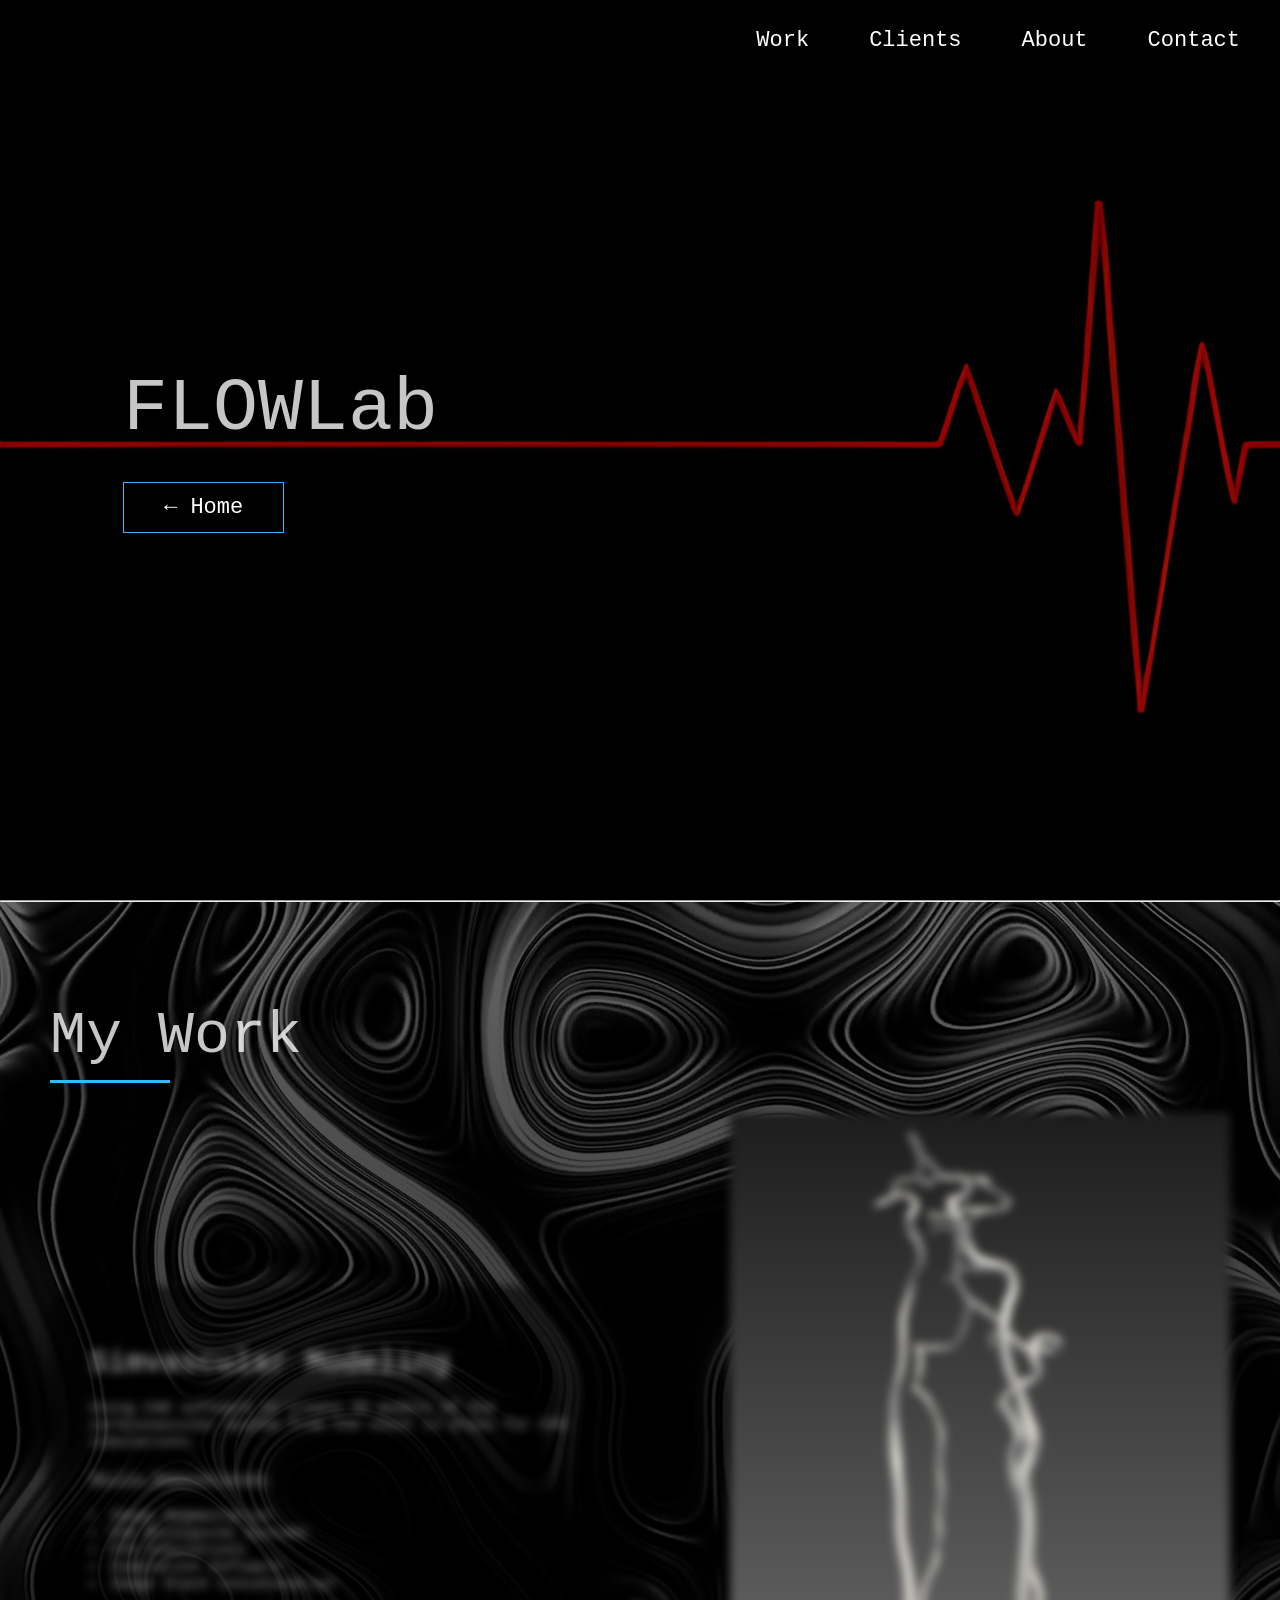
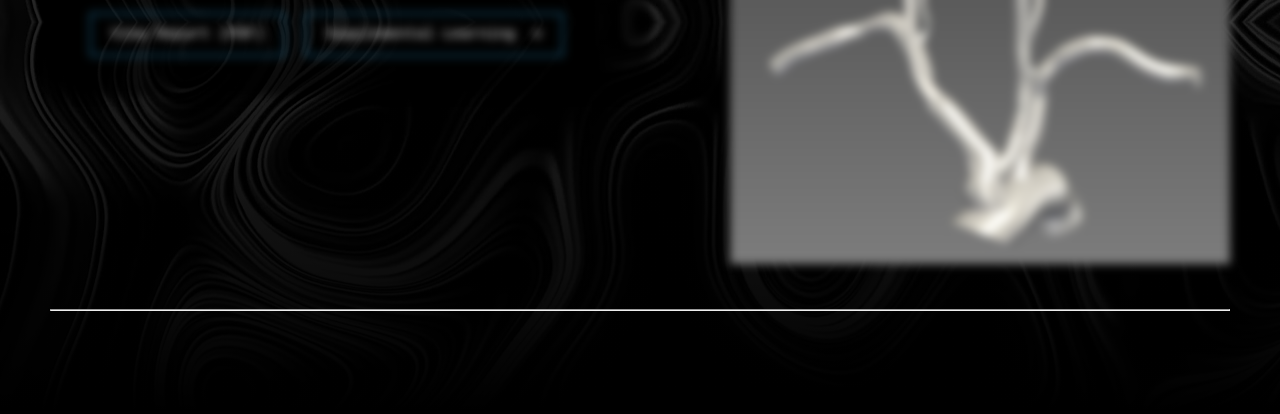
==== FLOWLab.html @ 14810cbc "Added pages for flowlab and pcb, images more compatible in work section" ====
<!DOCTYPE html>
<html lang="en">
<head>
    <meta charset="UTF-8">
    <meta name="viewport" content="width=device-width, initial-scale=1.0">
    <title>
        Sarthak Samal: FLOWLab
    </title>
    <link rel="icon" type="image/x-icon" href="/images/heart_circuit.png">
    <link rel="preconnect" href="https://fonts.googleapis.com">
    <link rel="preconnect" href="https://fonts.gstatic.com" crossorigin>
    <link href="https://fonts.googleapis.com/css2?family=Roboto+Mono:ital,wght@0,100..700;1,100..700&display=swap" rel="stylesheet">
    <link rel="stylesheet" href="styleFLOWLab.css"/>
</head>
<body>
    <div class="background-image">
    <header class = "title-header">
        <div class="navigation navdiv">
            <div class="row navdiv">
                <nav>
                    <div class="navigation_overlay navdiv"></div>
                    <div class="dropdown">
                        <a class="header_link" onmouseover="toggleMenu(event)" onmouseleave="closeMenu(event)" href="#Work">Work</a>
                        <div class="dropdown-content contentdiv">
                            <a href="PCB.html">PCB Design</a>
                            <a href="FLOWLab.html">FLOWLab</a>
                            <a href="PersonalProj.html">Personal Projects</a>
                        </div>
                    </div>
                    <a class="header_link" href="">Clients</a>
                    <a class="header_link" href="index.html#AboutMe">About</a>

                    <!--Dropdown for Contact-->
                    <div class="dropdown">
                        <a class="header_link" onmouseover="toggleMenu(event)" onmouseleave="closeMenu(event)">Contact</a>
                        <div class="dropdown-content contentdiv">
                            <div>
                                <a href="mailto:sarthak.samal2001@gmail.com" target="_blank" rel="noopener noreferrer"><img src="images/gmail_logo.webp">&nbsp;&nbsp;Gmail</a>
                            </div>
                            <div>
                                <a href="https://www.linkedin.com/in/sarthaksamal24" target="_blank" rel="noopener noreferrer"><img src="images/linkedlin_logo.png">&nbsp;&nbsp;LinkedIn</a>
                            </div>
                            <div>
                                <a href="https://github.com/shortak" target="_blank" rel="noopener noreferrer"><img src="images/github_logo.webp">&nbsp;&nbsp;Github</a>
                            </div> 
                        </div>
                    </div>
                </nav>
            </div>
        </div>
        <div class="row header-text-container title-div">
            <div class="title-div slide-in">
                <h1>FLOWLab</h1>
                <p></p>
                <a href="index.html" class = "btn"> &larr; Home</a>
            </div>
        </div>
    </header>
    </div>  

     <!--My Work-->
     <hr />
     <section class="work-section" id="Work">
         <div class="row">
             <h2>My Work</h2>
             <!--Start of simvascular-->
             <div class="work-box">
                 <div class="work-box-text hidden">
                     <h3>Simvascular Modeling</h3>
                     <p>Using CAD software to create 3D models of the cardiovascular system from the chest to brain for CFD simulations.</p>
                     <p><u>Skills Demonstrated:</u></p>
                     <ul>
                         <li>Image Segmentation</li>
                         <li>CAD Biological Systems</li>
                         <li>CFD Simulations</li>
                         <li>Simulation Software</li>
                         <li>Image Stack Concatenation</li>  
                     </ul>
                     <div class="report-btns">
                         
                             <a class="work-btn" target="_blank" rel="noopener noreferrer" href="Reports/555_Timer.pdf">View Report (PDF)</a>
                         
                         <div class="dropdown">
                             <a class="dropbtn" onmouseover="toggleMenu(event)" onmouseleave="closeMenu(event)">Supplemental Learning&nbsp; v</a>
                             <div class="dropdown-content">
                                 <a target="_blank" rel="noopener noreferrer" href="Reports/Supp Info/Board 1/PDN_Noise.pdf">PDN Noise and Decoups</a>
                                 <a target="_blank" rel="noopener noreferrer" href="Reports/Supp Info/Board 1/MaxCurrent_TraceResistance.pdf">Curent Limits and Trace Resistance</a>
                             </div>
                         </div>
                     </div>
                 </div>
                 <div class="work-box-image work-box-child hidden">
                     <img src="images/Cardiovasc_Model.jpg" alt="555 Timer">
                 </div>
             </div>
             <!--End of simvascular-->
             <br /><br />
             <hr />
         </div>
     </section>
    <script defer src="script.js"></script>
</body>
</html>
---- styleFLOWLab.css ----
*{
    margin: 0;
    padding: 0;
    box-sizing: border-box;
}

html {
    font-size: 62.5%; /* 10px */
    scroll-behavior: smooth;
}

:root {
    --pink: #ff3258;
    --white: #ffffff;
    --black: #010101;
    --off-white: #ffffffc6;
    --gray: #ffffffab;
    --blue: #31baff;


    --nav-height: 8rem;

    --fs-h1: 7.5rem;
    --fs-h2: 6rem;
    --fs-h3: 3rem;

    --gutter-xx-small: 2rem;
    --gutter-x-small: 3rem;
    --gutter-small: 4rem;
    --gutter-medium: 6rem;
    --gutter-large: 8rem;
    --gutter-huge: 10rem;

    
}

body {
    font-family: "Roboto-Mono", monospace;
    color: var(--off-white);
    font-size: 1.8rem;
    background-color: var(--black);
}

.hidden {
    opacity: 0;
    filter: blur(.5rem);
    transform: translateX(-100%);
    transition: all .5s ease-out;
}

.fade {
    opacity: 1;
    filter: blur(0);
    transform: translateX(0);
}

a{
    color: var(--white);
    text-decoration: none;
}

.btn {
    display: inline-block;
    padding: 1.2rem 4rem;
    border: 1px solid var(--blue);
    font-size: 2.2rem;
}

.btn:hover{
    background-color: var(--blue);
    transition: 0.3s;
}

section{
    padding: 10rem 0;
}

.row{
    max-width: 1180px;
    margin: 0 auto;
}

h1,
h2,
h3 {
    font-weight: 300;
}

h2 {
    font-size: var(--fs-h2);
}

h2::after {
    content: "";
    display: block;
    height: .3rem;
    width: 12rem;
    margin-top: 1rem;
    background-color:var(--blue);

}

h3{
    font-size: var(--fs-h3);
}

ul{
    list-style-position: inside;
}

/*------------------------------------------*/
/*------------------Header------------------*/
/*------------------------------------------*/


.background-image{
    height: 100vh;
    background-image: linear-gradient(rgba(0,0,0,.4), rgba(0,0,0,.4)), url(images/FLOWLab-Background.jpeg);
    background-size: cover;
    background-position: center;
    background-attachment: fixed;
    z-index: -1;
}

.title-header{
    display: flex;
    flex-direction: column;
    height: 100vh;
    background-attachment: fixed;
    background-size: cover;
}

.title-div{
    transform: translateX(0%);
    transition: transform .1s linear;
    margin: 5%;
}

header .row {
    width: 100%;
    position: relative;
}

.header_link{
    display: inline-block; /* Display inline block */
    position: relative; /* Set position relative */
}


.header_link:after {
    content: ''; /* Add content after the element */
    position: absolute; /* Position absolute for pseudo-element */
    width: 100%; /* Full width */
    transform: scaleX(0); /* Initial scale of 0 for underline effect */
    height: 3px; /* Height of the underline */
    bottom: 0; /* Align to bottom */
    left: 0; /* Align to left */
    background-color: var(--blue); /* Background color of the underline */
    transform-origin: bottom right; /* Set transform origin */
    transition: transform 0.25s ease-out; /* Transition effect for the underline */
}

.header_link:hover:after {
    transform: scaleX(1); /* Scale the underline on hover */
    transform-origin: bottom left; /* Set transform origin */
}

.navigation_overlay{
    position: absolute;
    background-color: rgba(0,0,0,.5);
    height: 8rem;
    width: 135%;
    border-radius: 25px;
    right: -8rem; /*Offset based on the right of the parent div*/

}

.navigation{
    position: fixed;
    width: 100%;
    height: 8rem;
    left: 10%;
    z-index: 1;
}


nav {
    display: flex;
    right: 10%;
    align-items: center;
    gap: 6rem;
    height: var(--nav-height);
    position:absolute;
}

.contentdiv {
    width: 16rem;
    position: relative;
}

.contentdiv a {
    font-size: 1.7rem;
}

.contentdiv > div {
    display: flex;
    align-items: center;
}

.contentdiv  div img{
    height: 20%;
    width: 20%;
}

nav a {
    font-size: 2.2rem;
}

.header-text-container {
    display: flex;
    align-items: center;
    height: calc(100% - 9rem); 
}

.header-text-container p {
    font-size: 2.4rem;
    margin: 1rem 0 3rem;
}

h1 {
    font-size: var(--fs-h1); 
}



/* Dropdown Button */
.dropbtn {
    cursor: pointer;
    display: flex;
    padding: 1.2rem 2rem;
    border: .1rem solid var(--blue);

}

/* Transition color on hover INCLUDE .dropbtn TO MAKE SURE IT STAYS TRANSITIONING */
.dropdown:hover .dropbtn{
    background-color: var(--blue);
    transition: .3s;
}

/* The container <div> - needed to position the dropdown content */
.dropdown {
    position: relative;
    display: inline-block;
}

.dropdown-content {
    display: none;
    position: absolute;
    background-color: rgba(0, 0, 0, .6);
    min-width: 100%;
    box-shadow: 0px 8px 16px 0px rgba(0,0,0,0.2);
    z-index: 1;
    max-width: 500%;
}


/* Links inside the dropdown */
.dropdown-content a {
    color: var(--white);
    padding: 12px 16px;
    text-decoration: none;
    display: block;
}

/* Change color of dropdown links on hover */
.dropdown-content a:hover {
    border: .1rem solid var(--blue);
}


/* Show the dropdown menu (use JS to add this class to the .dropdown-content container when the user clicks on the dropdown button) */
.show {
    display:block;
}

/*My Work*/

.work-section{
    background-image: linear-gradient(rgba(0,0,0,.6), rgba(0,0,0,1)) , url(images/FLOWLab-Background-Extended.jpg);
}

.work-box{
    display: flex;
    align-items: center;
    gap: var(--gutter-large);
    margin-top: var(--gutter-x-small);
}

.work-box-child:nth-child(2){
    transition-delay: 200ms;
}

.work-box-child:nth-child(3){
    transition-delay: 400ms;
}


.work-box-text{
    background-color: rgba(0,0,0,.6);
    padding: 4rem;
    border-radius: 2.5rem;
    width: 100%;
}

.work-box-text > *{
    margin-top: var(--gutter-xx-small);
    font-size: 1.5rem;
    color: var(--gray);
}

.work-box-text h3{
    font-size: var(--fs-h3);
    color: var(--off-white);
}

.report-btns{
    display: flex;
    gap: var(--gutter-xx-small);
}


.work-box-image {
    min-width: 50rem;
    min-height: 50rem;
}

.work-box-image img{
    object-fit: contain;
    width: 100%;

}

.work-btn{
    display: inline-block;
    padding: 1.2rem 2rem;
    border: .1rem solid var(--blue);
}

.work-btn:hover{
    background-color: var(--blue);
    transition: 0.3s;
}
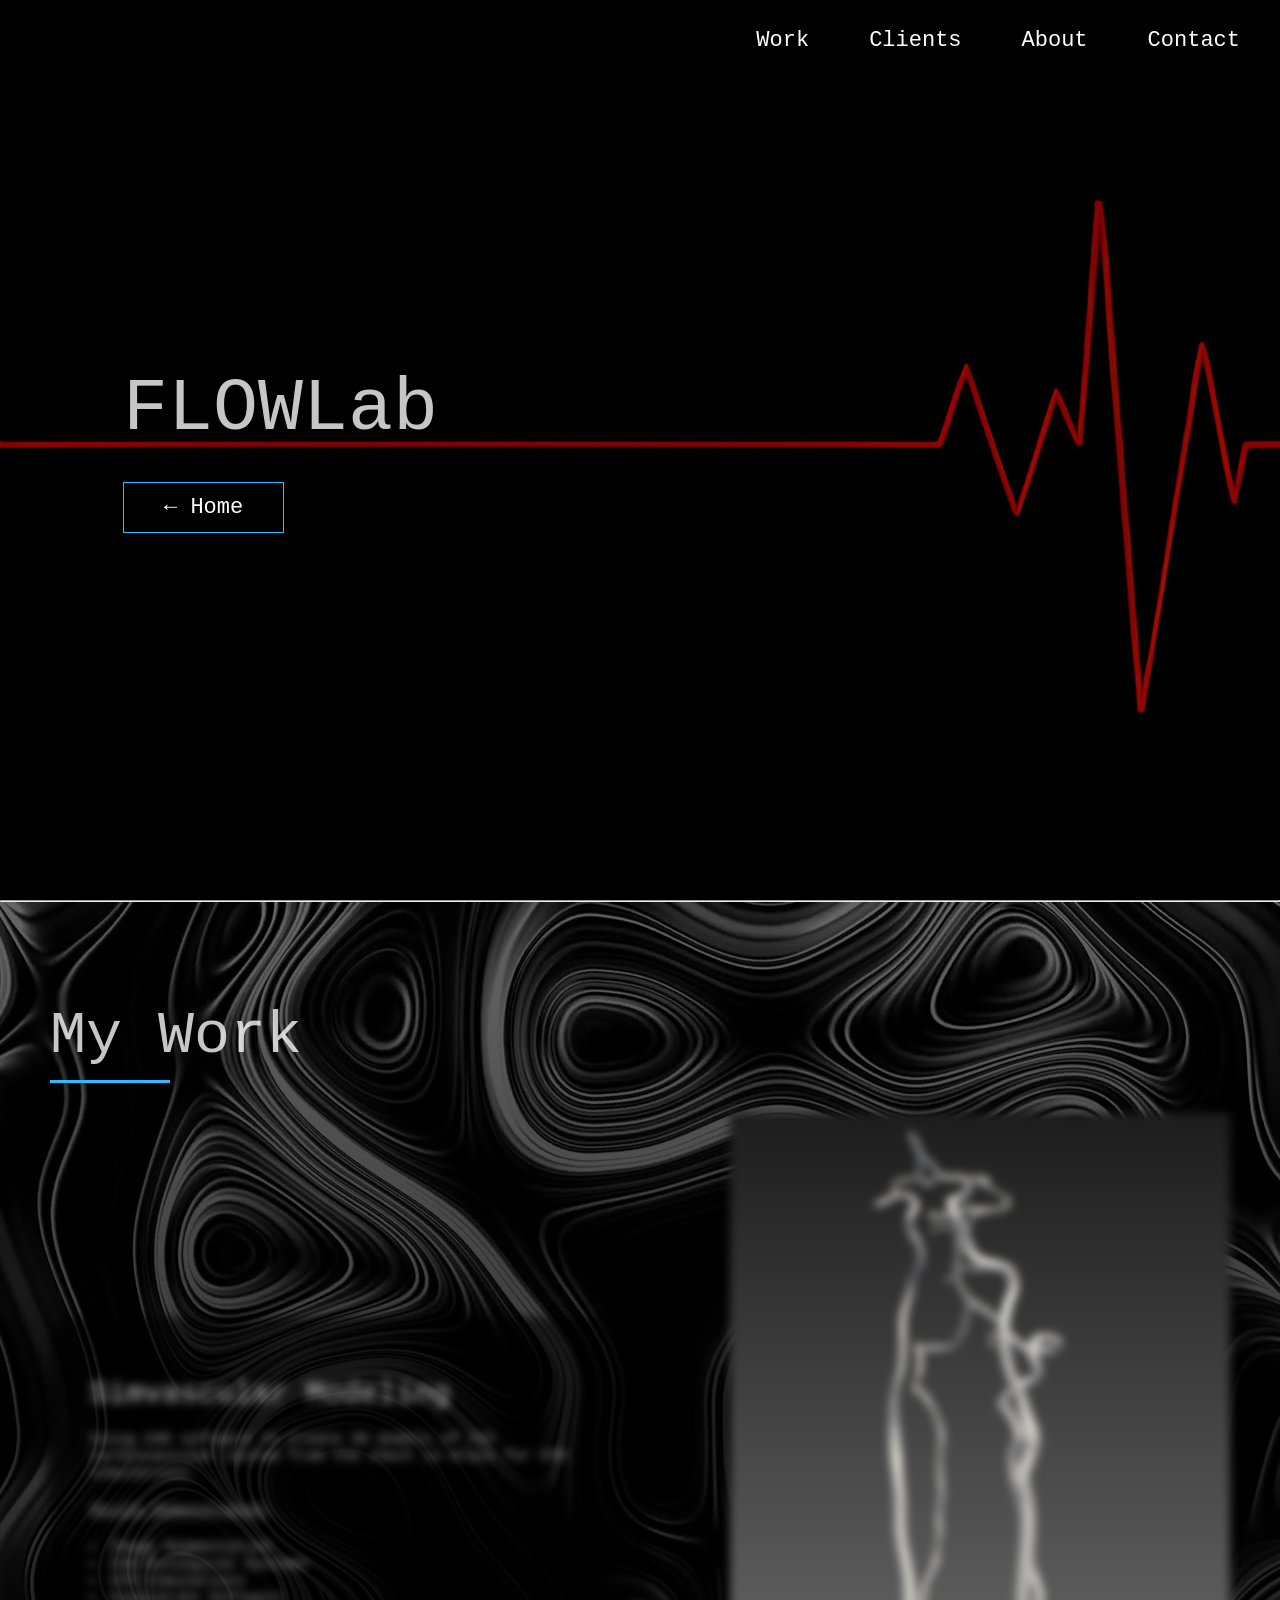
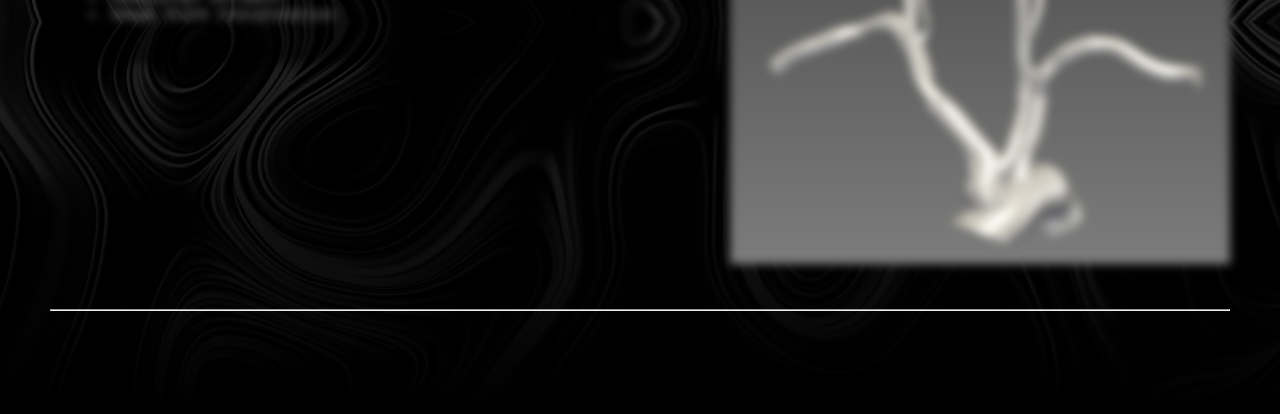
==== commit a7f6b6d0: "Removed buttons on FLOWLab page" ====
--- a/FLOWLab.html
+++ b/FLOWLab.html
@@ -76,18 +76,6 @@
                          <li>Simulation Software</li>
                          <li>Image Stack Concatenation</li>  
                      </ul>
-                     <div class="report-btns">
-                         
-                             <a class="work-btn" target="_blank" rel="noopener noreferrer" href="Reports/555_Timer.pdf">View Report (PDF)</a>
-                         
-                         <div class="dropdown">
-                             <a class="dropbtn" onmouseover="toggleMenu(event)" onmouseleave="closeMenu(event)">Supplemental Learning&nbsp; v</a>
-                             <div class="dropdown-content">
-                                 <a target="_blank" rel="noopener noreferrer" href="Reports/Supp Info/Board 1/PDN_Noise.pdf">PDN Noise and Decoups</a>
-                                 <a target="_blank" rel="noopener noreferrer" href="Reports/Supp Info/Board 1/MaxCurrent_TraceResistance.pdf">Curent Limits and Trace Resistance</a>
-                             </div>
-                         </div>
-                     </div>
                  </div>
                  <div class="work-box-image work-box-child hidden">
                      <img src="images/Cardiovasc_Model.jpg" alt="555 Timer">
